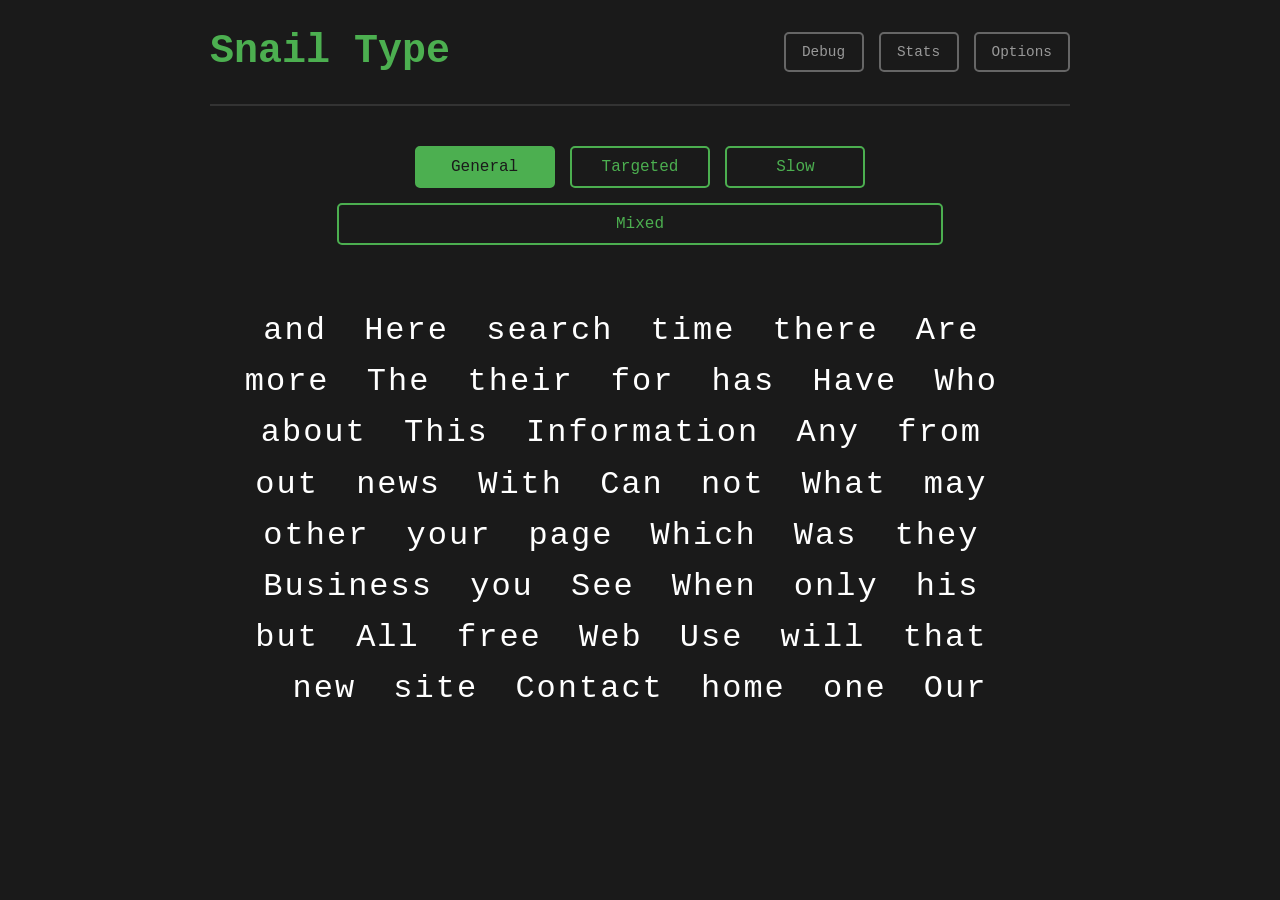
==== index.html @ 4978e312 "Initial commit: core website files" ====
<!DOCTYPE html>
<html lang="en">
<head>
    <meta charset="UTF-8">
    <meta name="viewport" content="width=device-width, initial-scale=1.0">
    <title>Snail Type</title>
    <link rel="stylesheet" href="styles.css">
</head>
<body>
    <div class="container">
        <header>
            <h1>Snail Type</h1>
            <div>
                <button id="debug-btn" class="debug-btn">Debug</button>
                <button id="stats-btn" class="debug-btn">Stats</button>
                <button id="options-btn" class="debug-btn">Options</button>
            </div>
        </header>
        
        <div class="mode-buttons">
        </div>
        
        <main>
            <div id="test-display" class="test-display">
                <div id="target-text" class="target-text"></div>
            </div>
            
            <div class="input-area">
                <input type="text" id="typing-input" class="typing-input" autocomplete="off" autocorrect="off" autocapitalize="off" spellcheck="false" placeholder="Start typing...">
            </div>
            
            <div id="results" class="results"></div>
            
            <div id="debug-display" class="debug-display"></div>

            <!-- Slow mode UI (hidden by default) -->
            <div id="slow-mode-container" class="slow-mode-container" style="display:none">
                <div class="wpm-display" id="wpmDisplay">0 WPM</div>
                <div class="metronome-container">
                    <div class="ball" id="ball"></div>
                </div>
                <div class="word-display" id="wordDisplay"></div>
                <div class="slow-status" id="slowStatus">Start typing when ready...</div>
                <div class="slow-counter" id="slowCounter">0 reps</div>
                <div class="slow-instructions">
                    Type each letter in rhythm with the bouncing ball.<br>
                    Press the letter when the ball is at the bottom.
                </div>
            </div>
        </main>
    </div>

    <div class="timing-display" id="timingDisplay"></div>
    
    <script type="module" src="app.js"></script>
</body>
</html>
---- styles.css ----
﻿* {
    margin: 0;
    padding: 0;
    box-sizing: border-box;
}

body {
    font-family: 'Courier New', monospace;
    background-color: #1a1a1a;
    color: #ffffff;
    line-height: 1.6;
    min-height: 100vh;
}

.container {
    max-width: 900px;
    margin: 0 auto;
    padding: 20px;
}

header {
    display: flex;
    justify-content: space-between;
    align-items: center;
    margin-bottom: 40px;
    padding-bottom: 20px;
    border-bottom: 2px solid #333;
}

header > div {
    display: flex;
    gap: 15px;
    align-items: center;
}

.mode-buttons {
    display: flex;
    flex-wrap: wrap;
    gap: 15px;
    justify-content: center;
    margin: 0 auto 30px;
    width: fit-content;
}

.mode-btn-wide {
    flex-basis: 100%;
    min-width: unset;
    width: 100%;
}

.mode-btn {
    padding: 10px 30px;
    font-size: 1rem;
    font-family: 'Courier New', monospace;
    border: 2px solid #4CAF50;
    border-radius: 5px;
    background-color: transparent;
    color: #4CAF50;
    cursor: pointer;
    transition: all 0.3s ease;
    min-width: 140px;
}

.mode-btn:hover {
    background-color: #4CAF50;
    color: #1a1a1a;
}

.mode-btn:active {
    transform: translateY(2px);
}

.mode-btn.active {
    background-color: #4CAF50;
    color: #1a1a1a;
}

/* Toast notification */
.toast {
    position: fixed;
    bottom: 30px;
    left: 50%;
    transform: translateX(-50%) translateY(20px);
    background-color: #4CAF50;
    color: #fff;
    padding: 12px 30px;
    border-radius: 5px;
    font-family: 'Courier New', monospace;
    font-size: 1rem;
    opacity: 0;
    transition: opacity 0.3s ease, transform 0.3s ease;
    pointer-events: none;
}

.toast.visible {
    opacity: 1;
    transform: translateX(-50%) translateY(0);
}

.debug-btn,
.info-link {
    padding: 8px 16px;
    font-size: 0.9rem;
    border-radius: 5px;
    cursor: pointer;
    transition: all 0.3s ease;
    min-width: 80px;
    text-align: center;
    display: inline-block;
    box-sizing: border-box;
    font-family: 'Courier New', monospace;
    line-height: 1.4;
    border: 2px solid;
}

.debug-btn {
    background-color: transparent;
    color: #999;
    border-color: #666;
}

.debug-btn:hover {
    border-color: #999;
    color: #ccc;
}

.debug-btn.active {
    background-color: #666;
    border-color: #999;
    color: #fff;
}

h1 {
    font-size: 2.5rem;
    color: #4CAF50;
}

h2 {
    font-size: 1.8rem;
    color: #4CAF50;
    margin-bottom: 20px;
}

.info-link {
    color: #64B5F6;
    text-decoration: none;
    border-color: #64B5F6;
    background-color: transparent;
}

.info-link:hover {
    background-color: #64B5F6;
    color: #1a1a1a;
}

.info-link:hover {
    background-color: #64B5F6;
    color: #1a1a1a;
}

main {
    margin-top: 20px;
}

/* Main page styles */
.test-display {
    background-color: transparent;
    border-radius: 10px;
    padding: 30px;
    margin-bottom: 30px;
    min-height: 150px;
    display: flex;
    align-items: center;
    justify-content: center;
}

.target-text {
    font-size: 2rem;
    font-family: 'Courier New', monospace;
    letter-spacing: 2px;
    text-align: center;
}

.target-text .word {
    display: inline-block;
    white-space: nowrap;
}

.target-text .char {
    display: inline;
    transition: color 0.1s ease;
}

.target-text .char.correct {
    color: #4CAF50;
}

.target-text .char.corrected {
    color: #4CAF50;
    text-decoration: underline;
    text-decoration-color: #FF9800;
    text-underline-offset: 3px;
}

.target-text .char.incorrect {
    color: #f44336;
    background-color: rgba(244, 67, 54, 0.2);
    border-radius: 3px;
}

.target-text .space-char {
    padding: 0 8px;
    border-radius: 3px;
    display: inline-block;
}

.target-text .space-char.pending {
    background-color: transparent;
}

.target-text .space-char.correct {
    background-color: #1b421b;
}

.target-text .space-char.corrected {
    background-color: #1b421b;
    border-bottom: 2px solid #FF9800;
}

.target-text .space-char.incorrect {
    background-color: #f44336;
}

.target-text .char.pending {
    color: #ffffff;
}

.input-area {
    margin-bottom: 30px;
}

.typing-input {
    position: absolute;
    left: -9999px;
    width: 1px;
    height: 1px;
    opacity: 0;
}

.results {
    background-color: transparent;
    border-radius: 10px;
    padding: 20px;
    margin-bottom: 20px;
    min-height: 60px;
    font-size: 1.2rem;
    text-align: center;
    border: none;
}

.result-metric {
    font-size: 2rem;
    font-weight: normal;
    margin: 10px 0;
    color: #ffffff;
    font-family: 'Courier New', monospace;
    letter-spacing: 2px;
}

.result-status {
    font-size: 2rem;
    font-weight: normal;
    margin: 15px 0;
    font-family: 'Courier New', monospace;
    letter-spacing: 2px;
}

.result-next {
    font-size: 2rem;
    color: #999;
    margin-top: 20px;
    font-style: normal;
    font-family: 'Courier New', monospace;
    letter-spacing: 2px;
}

.results .success-text {
    color: #4CAF50;
}

.results .retry-text {
    color: #FFC107;
}

.debug-display {
    background-color: transparent;
    border-radius: 10px;
    padding: 20px;
    font-family: 'Courier New', monospace;
    font-size: 0.95rem;
    display: none;
    user-select: text;
    cursor: text;
}

.debug-display.visible {
    display: block;
}

.debug-display .stat-line {
    margin: 8px 0;
    padding: 5px;
    background-color: #333;
    border-radius: 5px;
    white-space: pre-wrap;
}

/* Info page styles */
.stats-section {
    background-color: #2a2a2a;
    border-radius: 10px;
    padding: 30px;
    margin-bottom: 30px;
}

.char-distribution,
.word-problems {
    position: relative;
    display: flex;
    justify-content: center;
    align-items: center;
    min-height: 450px;
}

.word-table-container {
    max-height: 600px;
    overflow-y: auto;
    overflow-x: auto;
}

.word-table {
    width: 100%;
    border-collapse: collapse;
    font-family: 'Courier New', monospace;
    font-size: 0.9rem;
}

.word-table thead {
    position: sticky;
    top: 0;
    background-color: #333;
    z-index: 10;
}

.word-table th {
    padding: 12px 8px;
    text-align: left;
    border-bottom: 2px solid #666;
    color: #4CAF50;
    font-weight: bold;
}

.word-table th.sortable {
    cursor: pointer;
    user-select: none;
    transition: background-color 0.2s ease;
}

.word-table th.sortable:hover {
    background-color: #444;
}

.word-table th.sorted {
    color: #64B5F6;
}

.sort-arrow {
    font-size: 0.8rem;
    margin-left: 5px;
    color: #999;
}

.word-table th.sorted .sort-arrow {
    color: #64B5F6;
}

.word-table td {
    padding: 8px;
    border-bottom: 1px solid #444;
}

.word-table tbody tr:hover {
    background-color: #2a2a2a;
}

.word-cell {
    color: #64B5F6;
    font-weight: bold;
}

.word-table th:nth-child(2),
.word-table th:nth-child(3),
.word-table th:nth-child(4),
.word-table th:nth-child(5),
.word-table th:nth-child(6),
.word-table td:nth-child(2),
.word-table td:nth-child(3),
.word-table td:nth-child(4),
.word-table td:nth-child(5),
.word-table td:nth-child(6) {
    text-align: right;
}

.char-chart,
.word-chart {
    background-color: #1a1a1a;
    border-radius: 8px;
}

.chart-bar {
    cursor: pointer;
    transition: opacity 0.2s ease;
}

.chart-tooltip {
    position: fixed;
    background-color: #333;
    color: #fff;
    padding: 8px 12px;
    border-radius: 5px;
    font-family: 'Courier New', monospace;
    font-size: 0.9rem;
    pointer-events: none;
    z-index: 1000;
    box-shadow: 0 2px 8px rgba(0, 0, 0, 0.3);
}

.word-problems {
    font-family: 'Courier New', monospace;
    font-size: 1.1rem;
}

.char-distribution .char-stat,
.word-problems .word-stat {
    padding: 10px;
    margin: 8px 0;
    background-color: #333;
    border-radius: 5px;
    display: flex;
    justify-content: space-between;
    align-items: center;
}

.char-stat .char-display {
    font-weight: bold;
    color: #f44336;
    font-size: 1.3rem;
    margin-right: 20px;
    min-width: 40px;
}

.char-stat .char-info,
.word-stat .word-info {
    flex: 1;
}

.word-stat .word-name {
    font-weight: bold;
    color: #64B5F6;
    margin-right: 15px;
}

.empty-state {
    color: #999;
    font-style: italic;
    text-align: center;
    padding: 20px;
}

/* Options page styles */
.options-compact {
    padding: 20px;
}

/* Modes table */
.modes-table {
    width: 100%;
    border-collapse: collapse;
    margin-bottom: 10px;
}

.modes-table th {
    padding: 10px;
    text-align: center;
    color: #4CAF50;
    font-size: 1rem;
    border-bottom: 2px solid #555;
}

.modes-table th:first-child {
    text-align: left;
}

.modes-table td {
    padding: 6px 10px;
    vertical-align: middle;
    text-align: right;
}

.modes-table td:first-child {
    text-align: left;
}

.modes-table tr:nth-child(odd) td {
    background-color: #2a2a2a;
}

.option-label-cell {
    color: #ccc;
    font-size: 0.9rem;
    white-space: nowrap;
    display: flex;
    flex-direction: column;
    gap: 2px;
}

.option-label-cell .option-desc {
    font-size: 0.7rem;
    color: #888;
}

.mode-input {
    padding: 5px 8px;
    font-size: 0.85rem;
    border: 2px solid #666;
    border-radius: 5px;
    background-color: #1a1a1a;
    color: #fff;
    font-family: 'Courier New', monospace;
    width: 100px;
    box-sizing: border-box;
}

.mode-input:focus {
    outline: none;
    border-color: #4CAF50;
}

input[type="number"].mode-input {
    text-align: right;
}

select.mode-input {
    text-align: right;
    text-align-last: right;
}

.options-buttons {
    display: flex;
    gap: 15px;
    justify-content: center;
    margin-top: 20px;
}

.export-section {
    display: flex;
    gap: 15px;
    justify-content: center;
    flex-wrap: wrap;
}

.export-section {
    background-color: #2a2a2a;
    border-radius: 10px;
    padding: 30px;
    text-align: center;
}

.export-section p {
    margin-bottom: 20px;
    color: #ccc;
    font-size: 1.1rem;
}

.export-btn {
    background-color: #4CAF50;
    color: white;
    border: none;
    padding: 15px 40px;
    font-size: 1.2rem;
    border-radius: 8px;
    cursor: pointer;
    transition: background-color 0.3s ease;
}

.export-btn:hover {
    background-color: #45a049;
}

.export-btn:active {
    transform: translateY(2px);
}

.clear-btn {
    background-color: #f44336;
    color: white;
    border: none;
    padding: 15px 40px;
    font-size: 1.2rem;
    border-radius: 8px;
    cursor: pointer;
    transition: background-color 0.3s ease;
}

.clear-btn:hover {
    background-color: #da190b;
}

.clear-btn:active {
    transform: translateY(2px);
}

/* Responsive design */
@media (max-width: 768px) {
    .container {
        padding: 15px;
    }
    
    h1 {
        font-size: 1.8rem;
    }
    
    .target-text {
        font-size: 1.5rem;
        letter-spacing: 1px;
    }
    
    .typing-input {
    position: absolute;
    left: -9999px;
    width: 1px;
    height: 1px;
    opacity: 0;
}
    
    header {
        flex-direction: column;
        gap: 15px;
        text-align: center;
    }
    
    .char-chart,
    .word-chart {
        width: 100%;
        height: auto;
    }
    
    .char-distribution,
    .word-problems {
        overflow-x: auto;
    }
}

/* ========================================================================== */
/* SLOW MODE STYLES */
/* ========================================================================== */

.slow-mode-display {
    text-align: center;
    margin-bottom: 30px;
}

/* WPM Display - Shows current typing speed */
.wpm-display {
    font-size: 32px;
    font-family: 'Courier New', monospace;
    margin: 10px 0;
    color: #4CAF50;
    font-weight: bold;
}

/* Metronome Container - Houses the bouncing ball animation */
.metronome-container {
    position: relative;
    width: 300px;
    height: 300px;
    margin: 10px auto;
    background-color: rgba(255, 255, 255, 0.05);
    border-radius: 10px;
}

/* Ball - Animated indicator that jumps from letter to letter */
.ball {
    position: absolute;
    width: 50px;
    height: 50px;
    background: radial-gradient(circle at 30% 30%, #4CAF50, #2d7a2d);
    border-radius: 50%;
    box-shadow: 0 10px 25px rgba(76, 175, 80, 0.5);
    left: 50%;
    transform: translateX(-50%);
}

/* Word Display - Shows the word to type with color-coded letters */
.word-display {
    font-size: 48px;
    font-family: 'Courier New', monospace;
    letter-spacing: 10px;
    margin: 8px 0;
    min-height: 60px;
}

.word-display .typed {
    color: #4CAF50;
}

.word-display .current {
    color: #64B5F6;
    text-decoration: underline;
}

.word-display .remaining {
    color: #666;
}

/* Status Message - Displays contextual messages */
.status {
    font-size: 24px;
    font-family: 'Courier New', monospace;
    margin: 20px 0;
    min-height: 30px;
    line-height: 30px;
}

.status.error {
    color: #f44336;
}

.status.success {
    color: #4CAF50;
}

/* Counter - Shows progress through repetitions */
.counter {
    font-size: 20px;
    font-family: 'Courier New', monospace;
    margin: 10px 0;
    color: #999;
}

/* Slow mode container */
.slow-mode-container {
    text-align: center;
}

.slow-status {
    font-size: 24px;
    font-family: 'Courier New', monospace;
    margin: 20px 0;
    min-height: 30px;
    line-height: 30px;
}

.slow-status.error {
    color: #f44336;
}

.slow-status.success {
    color: #4CAF50;
}

.slow-counter {
    font-size: 20px;
    font-family: 'Courier New', monospace;
    margin: 10px 0;
    color: #999;
}

.slow-instructions {
    font-size: 16px;
    font-family: 'Courier New', monospace;
    margin-top: 20px;
    color: #666;
}

/* Timing display (slow mode) */
.timing-display {
    position: fixed;
    right: 20px;
    top: 20px;
    font-size: 12px;
    font-family: 'Courier New', monospace;
    color: #666;
    text-align: left;
    max-width: 200px;
    max-height: 90vh;
    overflow-y: auto;
}

.timing-entry {
    margin: 0;
    line-height: 1.2;
}

.counter-entry {
    margin: 5px 0;
    padding: 5px 0;
    border-top: 1px solid #444;
    color: #4CAF50;
    font-weight: bold;
}
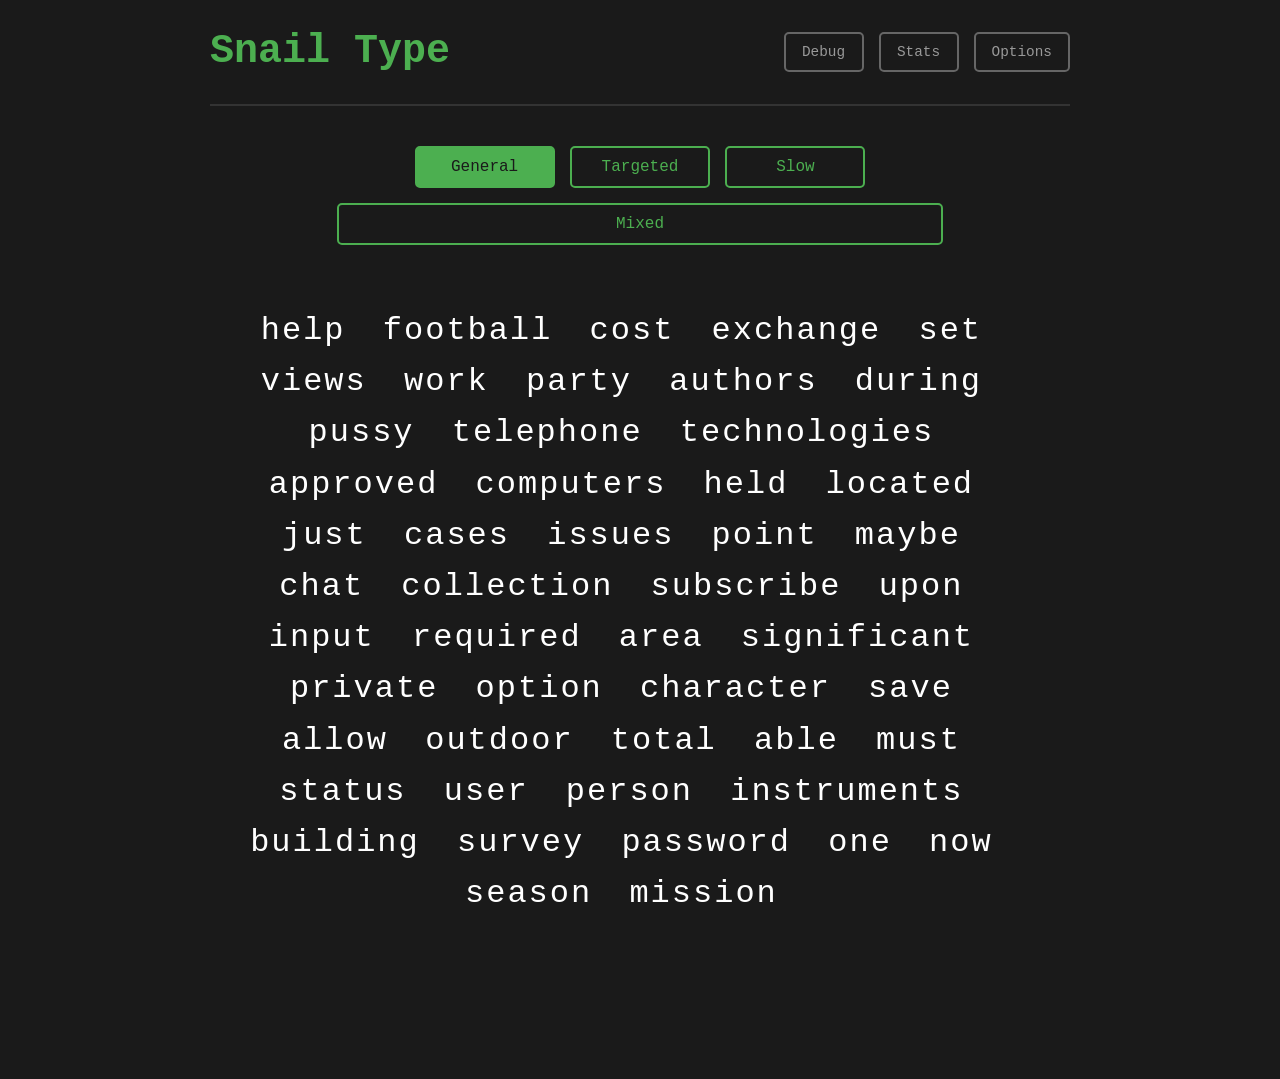
==== commit 3732ab36: "Remove slow mode timing debug panel from main page" ====
--- a/index.html
+++ b/index.html
@@ -50,8 +50,6 @@
         </main>
     </div>
 
-    <div class="timing-display" id="timingDisplay"></div>
-    
     <script type="module" src="app.js"></script>
 </body>
 </html>
--- a/styles.css
+++ b/styles.css
@@ -782,30 +782,3 @@
     margin-top: 20px;
     color: #666;
 }
-
-/* Timing display (slow mode) */
-.timing-display {
-    position: fixed;
-    right: 20px;
-    top: 20px;
-    font-size: 12px;
-    font-family: 'Courier New', monospace;
-    color: #666;
-    text-align: left;
-    max-width: 200px;
-    max-height: 90vh;
-    overflow-y: auto;
-}
-
-.timing-entry {
-    margin: 0;
-    line-height: 1.2;
-}
-
-.counter-entry {
-    margin: 5px 0;
-    padding: 5px 0;
-    border-top: 1px solid #444;
-    color: #4CAF50;
-    font-weight: bold;
-}
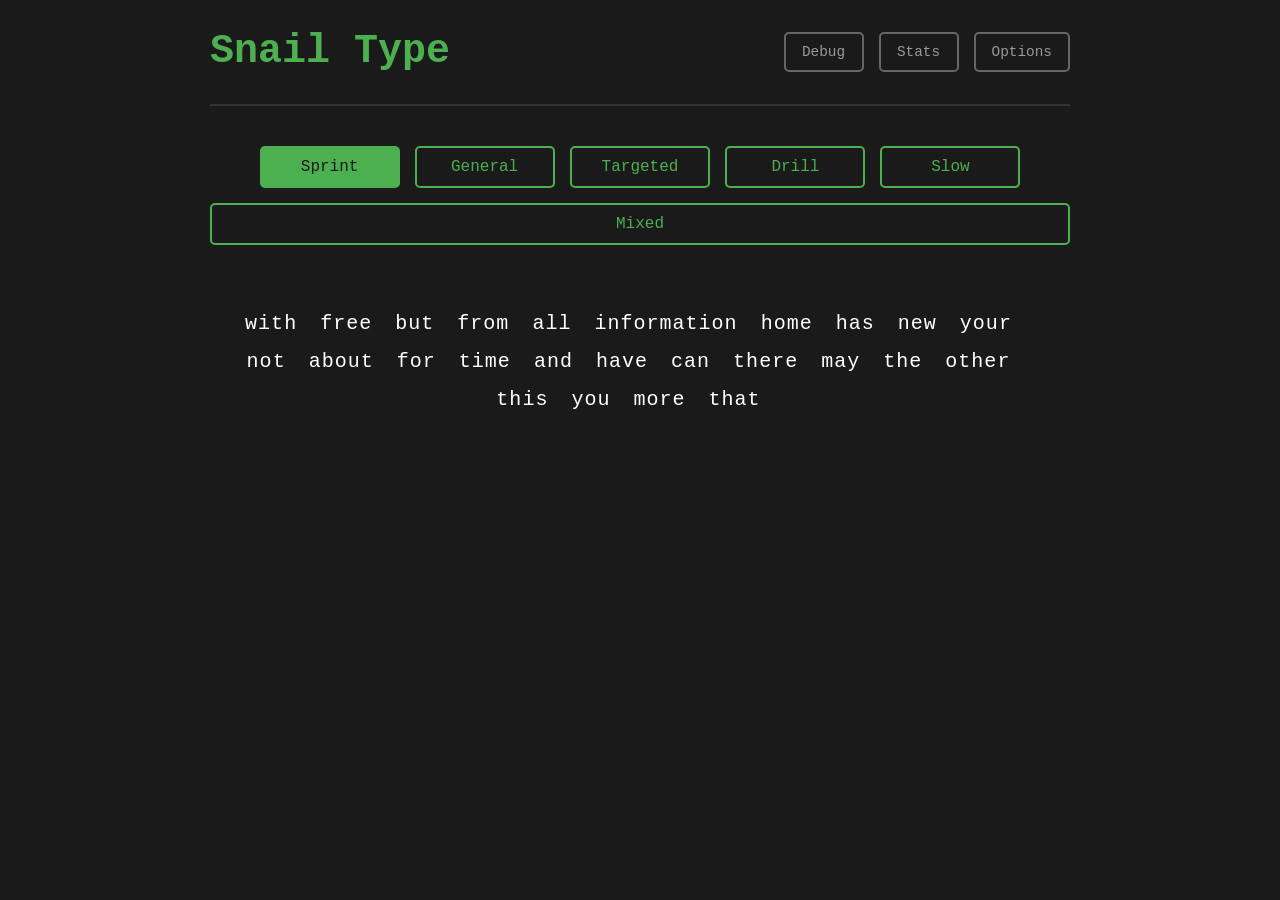
==== commit 07730eed: "Add snail keyboard favicon" ====
--- a/index.html
+++ b/index.html
@@ -4,6 +4,7 @@
     <meta charset="UTF-8">
     <meta name="viewport" content="width=device-width, initial-scale=1.0">
     <title>Snail Type</title>
+    <link rel="icon" type="image/svg+xml" href="favicon.svg">
     <link rel="stylesheet" href="styles.css">
 </head>
 <body>
--- a/styles.css
+++ b/styles.css
@@ -175,9 +175,10 @@
 }
 
 .target-text {
-    font-size: 2rem;
-    font-family: 'Courier New', monospace;
-    letter-spacing: 2px;
+    font-size: 1.25rem;
+    font-family: 'Courier New', monospace;
+    letter-spacing: 1px;
+    line-height: 1.9;
     text-align: center;
 }
 
@@ -209,7 +210,7 @@
 }
 
 .target-text .space-char {
-    padding: 0 8px;
+    padding: 0 5px;
     border-radius: 3px;
     display: inline-block;
 }
@@ -293,7 +294,7 @@
 }
 
 .debug-display {
-    background-color: transparent;
+    background-color: #333;
     border-radius: 10px;
     padding: 20px;
     font-family: 'Courier New', monospace;
@@ -308,11 +309,22 @@
 }
 
 .debug-display .stat-line {
-    margin: 8px 0;
-    padding: 5px;
-    background-color: #333;
-    border-radius: 5px;
+    margin: 0;
+    padding: 0;
+    background-color: transparent;
     white-space: pre-wrap;
+}
+
+/* Keystroke log (debug panel) */
+.key-log-sequence {
+    white-space: pre-wrap;
+    word-break: break-all;
+    line-height: 1.6;
+}
+
+.key-log-sequence .key-blocked {
+    color: #ff6b6b;
+    text-decoration: line-through;
 }
 
 /* Info page styles */
@@ -477,9 +489,18 @@
     padding: 20px;
 }
 
+/* Short explanation under a stats section heading */
+.section-hint {
+    color: #999;
+    font-size: 0.85rem;
+    margin: -10px 0 15px 0;
+}
+
 /* Options page styles */
 .options-compact {
     padding: 20px;
+    max-width: 640px;
+    margin: 0 auto;
 }
 
 /* Modes table */
@@ -487,22 +508,25 @@
     width: 100%;
     border-collapse: collapse;
     margin-bottom: 10px;
+    table-layout: fixed;
 }
 
 .modes-table th {
-    padding: 10px;
+    padding: 10px 4px;
     text-align: center;
     color: #4CAF50;
-    font-size: 1rem;
+    font-size: 0.85rem;
     border-bottom: 2px solid #555;
+    width: 62px;
 }
 
 .modes-table th:first-child {
     text-align: left;
+    width: auto;
 }
 
 .modes-table td {
-    padding: 6px 10px;
+    padding: 6px 4px;
     vertical-align: middle;
     text-align: right;
 }
@@ -518,7 +542,7 @@
 .option-label-cell {
     color: #ccc;
     font-size: 0.9rem;
-    white-space: nowrap;
+    white-space: normal;
     display: flex;
     flex-direction: column;
     gap: 2px;
@@ -527,17 +551,20 @@
 .option-label-cell .option-desc {
     font-size: 0.7rem;
     color: #888;
+    white-space: normal;
+    line-height: 1.3;
 }
 
 .mode-input {
-    padding: 5px 8px;
-    font-size: 0.85rem;
+    padding: 5px 4px;
+    font-size: 0.8rem;
     border: 2px solid #666;
     border-radius: 5px;
     background-color: #1a1a1a;
     color: #fff;
     font-family: 'Courier New', monospace;
-    width: 100px;
+    width: 54px;
+    max-width: 100%;
     box-sizing: border-box;
 }
 
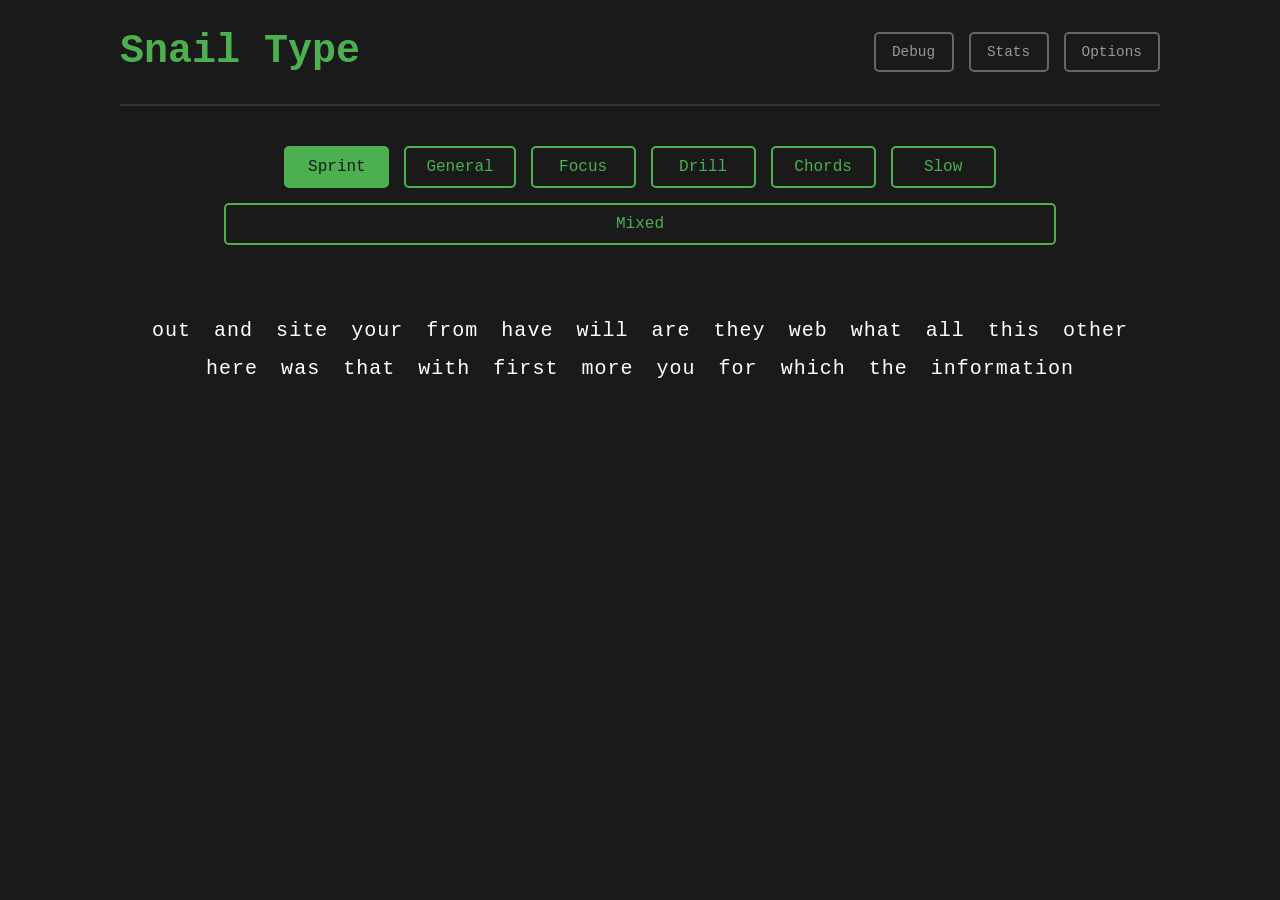
==== commit 22f084a7: "Tweak Chords defaults, space options sections, declutter slow mode" ====
--- a/index.html
+++ b/index.html
@@ -36,7 +36,6 @@
 
             <!-- Slow mode UI (hidden by default) -->
             <div id="slow-mode-container" class="slow-mode-container" style="display:none">
-                <div class="wpm-display" id="wpmDisplay">0 WPM</div>
                 <div class="metronome-container">
                     <div class="ball" id="ball"></div>
                 </div>
--- a/styles.css
+++ b/styles.css
@@ -13,7 +13,7 @@
 }
 
 .container {
-    max-width: 900px;
+    max-width: 1080px;
     margin: 0 auto;
     padding: 20px;
 }
@@ -46,10 +46,11 @@
     flex-basis: 100%;
     min-width: unset;
     width: 100%;
+    padding: 10px 30px;
 }
 
 .mode-btn {
-    padding: 10px 30px;
+    padding: 10px 20px;
     font-size: 1rem;
     font-family: 'Courier New', monospace;
     border: 2px solid #4CAF50;
@@ -58,7 +59,7 @@
     color: #4CAF50;
     cursor: pointer;
     transition: all 0.3s ease;
-    min-width: 140px;
+    min-width: 105px;
 }
 
 .mode-btn:hover {
@@ -496,11 +497,131 @@
     margin: -10px 0 15px 0;
 }
 
+/* Keyboard layout grid (options page) */
+.keymap-heading {
+    color: #4CAF50;
+    font-size: 1.1rem;
+    margin: 30px 0 10px 0;
+}
+
+.keymap-grid {
+    display: flex;
+    flex-direction: column;
+    align-items: center;
+    gap: 6px;
+    margin-bottom: 20px;
+}
+
+.keymap-row {
+    display: flex;
+    gap: 6px;
+}
+
+/* Staggered display: each row is shifted right by a third of a key relative
+   to the one above, mimicking a traditional keyboard. Purely cosmetic. */
+/* Staggered display: each row is shifted right by a third of a key relative
+   to the one above, mimicking a traditional keyboard. Purely cosmetic.
+   translateX is used rather than a margin so the rows stay centred as a block.
+   One third of the 44px key pitch (38px key + 6px gap) is ~14.7px. */
+.keymap-grid.keymap-staggered .keymap-row:nth-child(2) {
+    transform: translateX(14.7px);
+}
+
+.keymap-grid.keymap-staggered .keymap-row:nth-child(3) {
+    transform: translateX(29.4px);
+}
+
+/* Row of controls above the keymap grid */
+.keymap-toolbar {
+    display: flex;
+    justify-content: center;
+    margin-bottom: 14px;
+}
+
+.keymap-key {
+    width: 38px;
+    height: 38px;
+    text-align: center;
+    font-family: 'Courier New', monospace;
+    font-size: 1rem;
+    text-transform: lowercase;
+    background-color: #2a2a2a;
+    border: 2px solid #555;
+    border-radius: 5px;
+    color: #fff;
+    padding: 0;
+}
+
+.keymap-key:focus {
+    outline: none;
+    border-color: #4CAF50;
+}
+
+/* An intentionally blank key */
+.keymap-key.keymap-empty {
+    background-color: #1f1f1f;
+    border-color: #3a3a3a;
+}
+
+/* Warning shown when the layout doesn't cover the whole alphabet */
+.keymap-warning {
+    display: none;
+    color: #f44336;
+    font-size: 0.85rem;
+    font-family: 'Courier New', monospace;
+    margin: -10px 0 20px 0;
+    text-align: center;
+}
+
+.keymap-warning.visible {
+    display: block;
+}
+
+/* Small, low-emphasis reset buttons at the end of each section */
+.reset-row {
+    display: flex;
+    justify-content: center;
+    margin-top: 20px;
+}
+
+.reset-small-btn {
+    background-color: transparent;
+    color: #999;
+    border: 1px solid #555;
+    border-radius: 4px;
+    padding: 5px 12px;
+    font-size: 0.8rem;
+    cursor: pointer;
+    transition: all 0.2s;
+}
+
+.reset-small-btn:hover {
+    border-color: #f44336;
+    color: #f44336;
+}
+
+/* Back link repeated at the end of the options page */
+.options-footer {
+    display: flex;
+    justify-content: center;
+    margin-top: 30px;
+}
+
+/* Gap between the left and right hands */
+.keymap-key.keymap-gap {
+    margin-left: 24px;
+}
+
 /* Options page styles */
 .options-compact {
     padding: 20px;
-    max-width: 640px;
-    margin: 0 auto;
+    /* The mode columns are a fixed 62px each (the last one 93px), so the
+       section width determines how much room is left for the option-name
+       column. 754px gives it 249px. */
+    max-width: 754px;
+    /* `auto` on the sides to centre, but keep the gap between sections that
+       .stats-section provides (a bare `margin: 0 auto` would cancel it) */
+    margin: 0 auto 30px;
 }
 
 /* Modes table */
@@ -520,9 +641,15 @@
     width: 62px;
 }
 
+/* Option-name column: takes whatever the fixed-width mode columns leave */
 .modes-table th:first-child {
     text-align: left;
     width: auto;
+}
+
+/* Rightmost mode column, given 50% more room than the others */
+.modes-table th:last-child {
+    width: 93px;
 }
 
 .modes-table td {
@@ -580,13 +707,6 @@
 select.mode-input {
     text-align: right;
     text-align-last: right;
-}
-
-.options-buttons {
-    display: flex;
-    gap: 15px;
-    justify-content: center;
-    margin-top: 20px;
 }
 
 .export-section {
@@ -706,14 +826,13 @@
     font-weight: bold;
 }
 
-/* Metronome Container - Houses the bouncing ball animation */
+/* Metronome Container - Houses the bouncing ball animation.
+   Deliberately transparent: the ball moves straight over the page background. */
 .metronome-container {
     position: relative;
     width: 300px;
     height: 300px;
     margin: 10px auto;
-    background-color: rgba(255, 255, 255, 0.05);
-    border-radius: 10px;
 }
 
 /* Ball - Animated indicator that jumps from letter to letter */
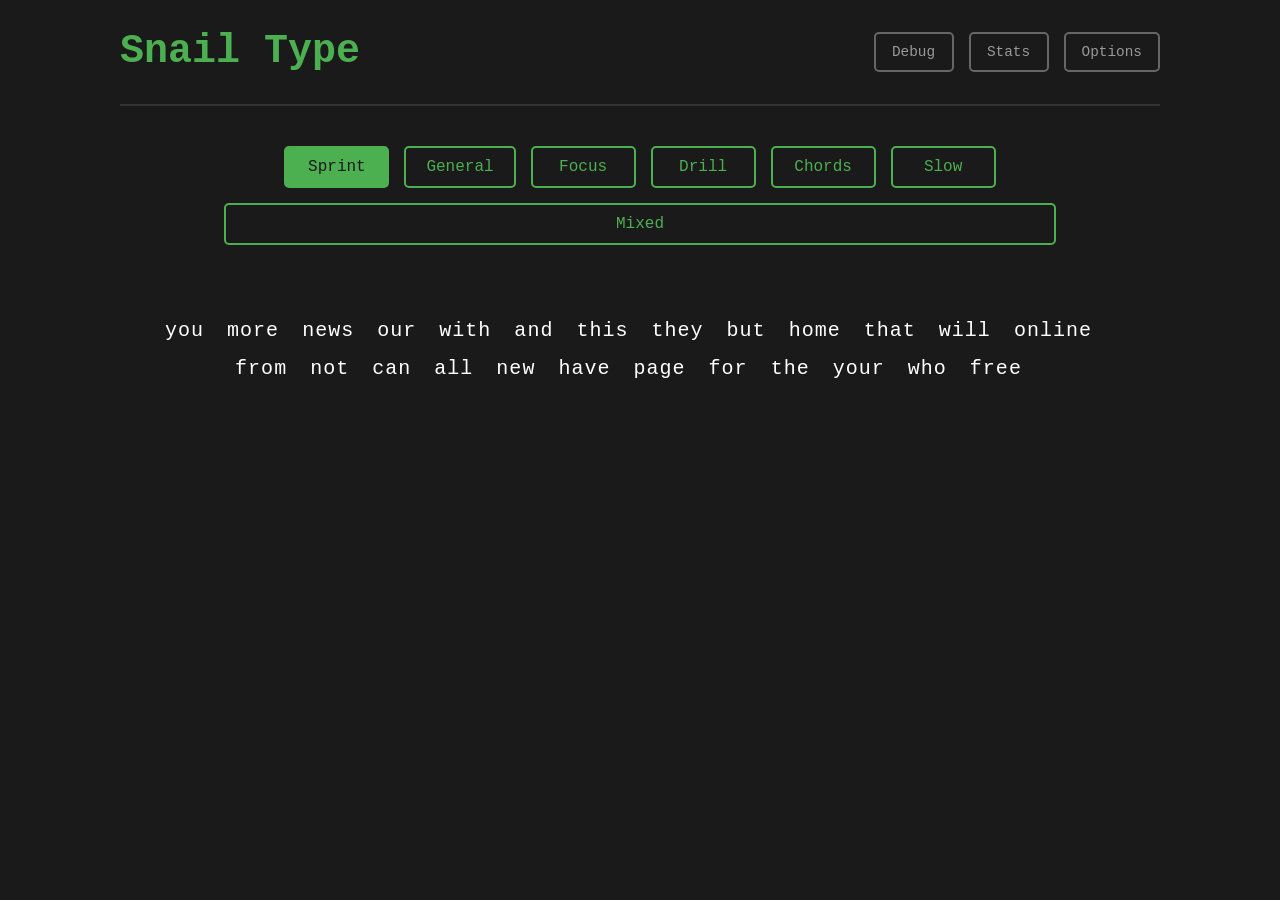
==== commit 0e729064: "Tidy options page, declutter slow mode, raise slow target WPM" ====
--- a/index.html
+++ b/index.html
@@ -40,7 +40,7 @@
                     <div class="ball" id="ball"></div>
                 </div>
                 <div class="word-display" id="wordDisplay"></div>
-                <div class="slow-status" id="slowStatus">Start typing when ready...</div>
+                <div class="slow-status" id="slowStatus"></div>
                 <div class="slow-counter" id="slowCounter">0 reps</div>
                 <div class="slow-instructions">
                     Type each letter in rhythm with the bouncing ball.<br>
--- a/styles.css
+++ b/styles.css
@@ -501,7 +501,7 @@
 .keymap-heading {
     color: #4CAF50;
     font-size: 1.1rem;
-    margin: 30px 0 10px 0;
+    margin: 0 0 10px 0;
 }
 
 .keymap-grid {
@@ -534,7 +534,7 @@
 /* Row of controls above the keymap grid */
 .keymap-toolbar {
     display: flex;
-    justify-content: center;
+    justify-content: flex-end;
     margin-bottom: 14px;
 }
 
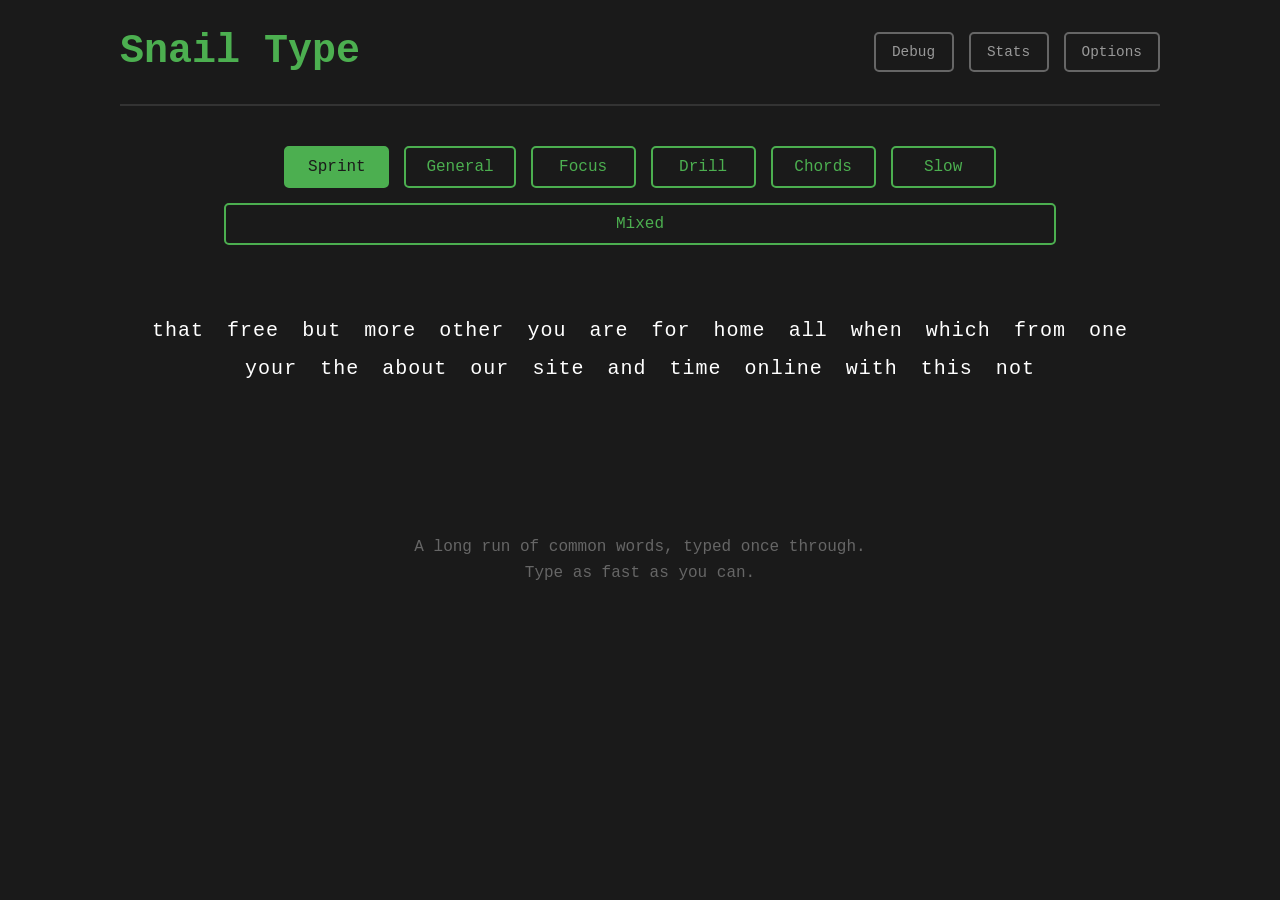
==== commit b690b85f: "Add per-mode instructions under the test" ====
--- a/index.html
+++ b/index.html
@@ -34,6 +34,8 @@
             
             <div id="debug-display" class="debug-display"></div>
 
+            <div id="mode-instructions" class="slow-instructions"></div>
+
             <!-- Slow mode UI (hidden by default) -->
             <div id="slow-mode-container" class="slow-mode-container" style="display:none">
                 <div class="metronome-container">
--- a/styles.css
+++ b/styles.css
@@ -927,4 +927,5 @@
     font-family: 'Courier New', monospace;
     margin-top: 20px;
     color: #666;
-}
+    text-align: center;
+}
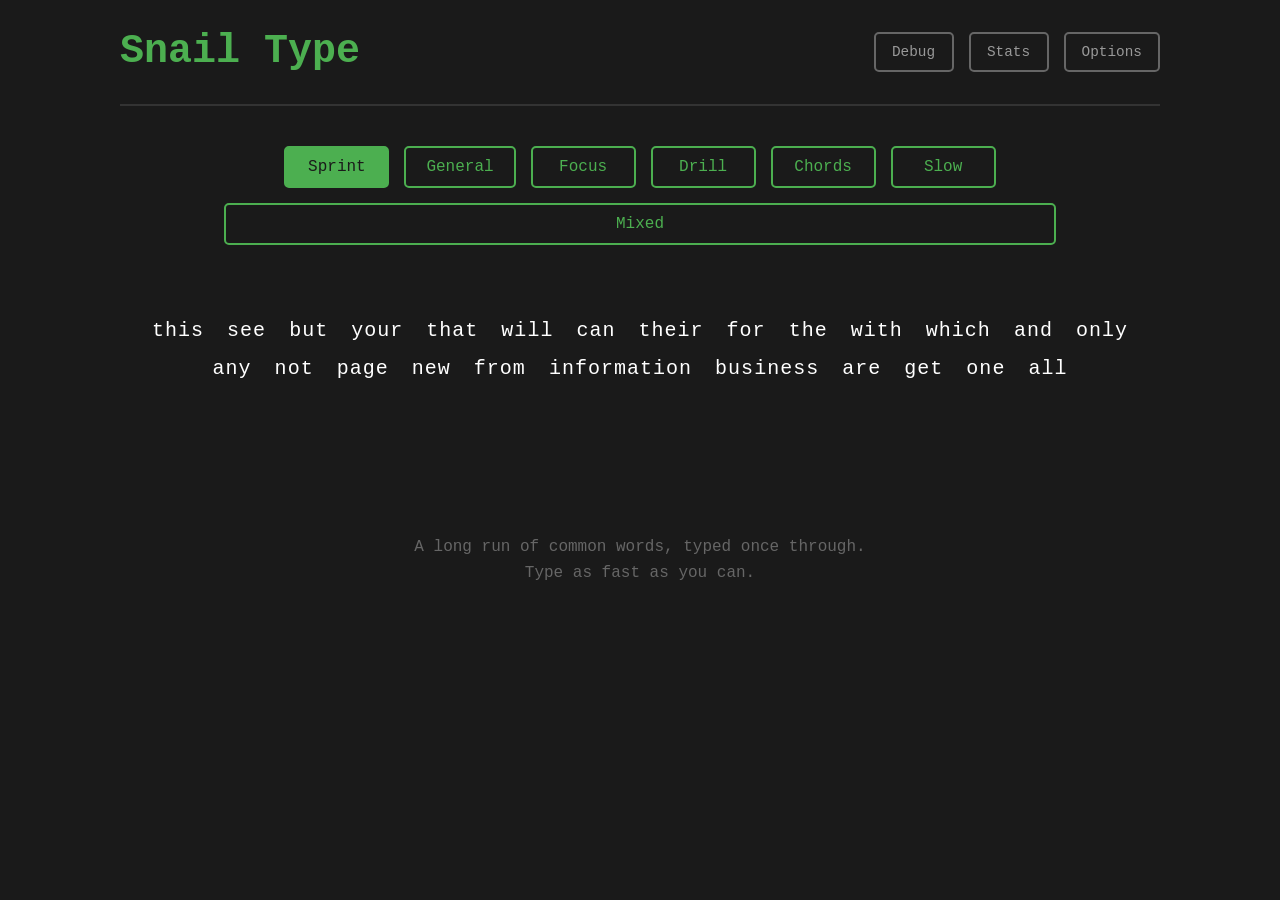
==== commit 38f55bba: "Record Sprint speed and accuracy, add progress charts to stats" ====
--- a/index.html
+++ b/index.html
@@ -32,9 +32,9 @@
             
             <div id="results" class="results"></div>
             
+            <div id="mode-instructions" class="slow-instructions"></div>
+
             <div id="debug-display" class="debug-display"></div>
-
-            <div id="mode-instructions" class="slow-instructions"></div>
 
             <!-- Slow mode UI (hidden by default) -->
             <div id="slow-mode-container" class="slow-mode-container" style="display:none">
--- a/styles.css
+++ b/styles.css
@@ -334,6 +334,17 @@
     border-radius: 10px;
     padding: 30px;
     margin-bottom: 30px;
+}
+
+/* Sprint progress charts */
+.sprint-chart {
+    display: flex;
+    flex-direction: column;
+    align-items: center;
+}
+
+.sprint-chart .section-hint {
+    margin-top: 8px;
 }
 
 .char-distribution,
@@ -521,14 +532,14 @@
    to the one above, mimicking a traditional keyboard. Purely cosmetic. */
 /* Staggered display: each row is shifted right by a third of a key relative
    to the one above, mimicking a traditional keyboard. Purely cosmetic.
-   translateX is used rather than a margin so the rows stay centred as a block.
-   One third of the 44px key pitch (38px key + 6px gap) is ~14.7px. */
-.keymap-grid.keymap-staggered .keymap-row:nth-child(2) {
+   Centred on the home row: the top row moves left and the bottom row right,
+   by one third of the 44px key pitch (38px key + 6px gap), i.e. ~14.7px. */
+.keymap-grid.keymap-staggered .keymap-row:nth-child(1) {
+    transform: translateX(-14.7px);
+}
+
+.keymap-grid.keymap-staggered .keymap-row:nth-child(3) {
     transform: translateX(14.7px);
-}
-
-.keymap-grid.keymap-staggered .keymap-row:nth-child(3) {
-    transform: translateX(29.4px);
 }
 
 /* Row of controls above the keymap grid */
@@ -615,10 +626,9 @@
 /* Options page styles */
 .options-compact {
     padding: 20px;
-    /* The mode columns are a fixed 62px each (the last one 93px), so the
-       section width determines how much room is left for the option-name
-       column. 754px gives it 249px. */
-    max-width: 754px;
+    /* All seven mode columns are a fixed 62px, so the section width decides
+       how much room is left for the option-name column. 848px gives it 374px. */
+    max-width: 848px;
     /* `auto` on the sides to centre, but keep the gap between sections that
        .stats-section provides (a bare `margin: 0 auto` would cancel it) */
     margin: 0 auto 30px;
@@ -645,11 +655,6 @@
 .modes-table th:first-child {
     text-align: left;
     width: auto;
-}
-
-/* Rightmost mode column, given 50% more room than the others */
-.modes-table th:last-child {
-    width: 93px;
 }
 
 .modes-table td {
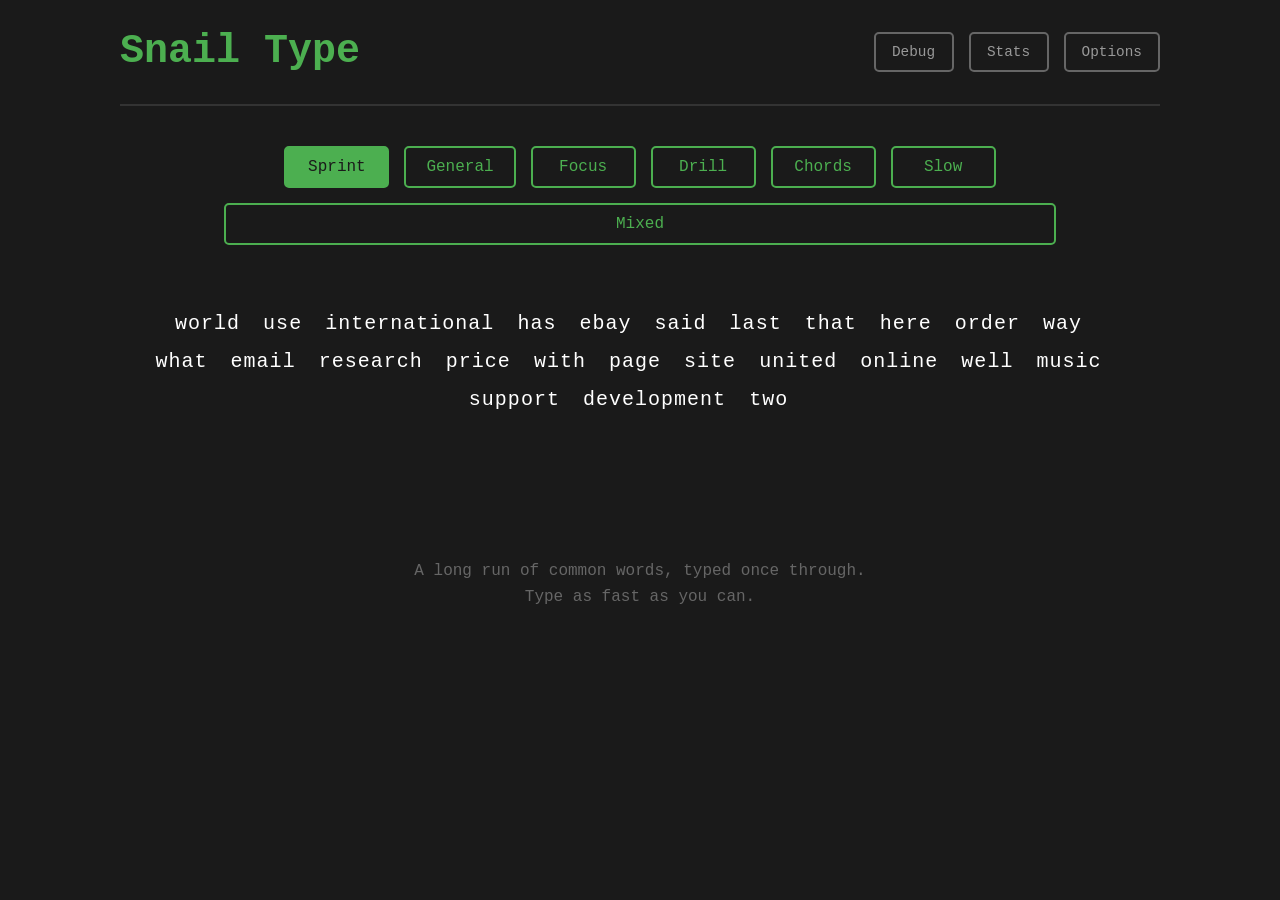
==== commit 9e3776c5: "Add progress bar (Cursor) feature for normal modes" ====
--- a/index.html
+++ b/index.html
@@ -24,6 +24,7 @@
         <main>
             <div id="test-display" class="test-display">
                 <div id="target-text" class="target-text"></div>
+                <div id="progress-cursor" class="progress-cursor" style="display:none"></div>
             </div>
             
             <div class="input-area">
--- a/styles.css
+++ b/styles.css
@@ -165,6 +165,7 @@
 
 /* Main page styles */
 .test-display {
+    position: relative;
     background-color: transparent;
     border-radius: 10px;
     padding: 30px;
@@ -173,6 +174,18 @@
     display: flex;
     align-items: center;
     justify-content: center;
+}
+
+.progress-cursor {
+    position: absolute;
+    width: 2px;
+    background-color: #ffd700;
+    box-shadow: 0 0 6px #ffd700;
+    pointer-events: none;
+    top: 0;
+    left: 0;
+    border-radius: 1px;
+    z-index: 2;
 }
 
 .target-text {
@@ -427,12 +440,74 @@
 .word-table th:nth-child(4),
 .word-table th:nth-child(5),
 .word-table th:nth-child(6),
+.word-table th:nth-child(7),
+.word-table th:nth-child(8),
 .word-table td:nth-child(2),
 .word-table td:nth-child(3),
 .word-table td:nth-child(4),
 .word-table td:nth-child(5),
-.word-table td:nth-child(6) {
+.word-table td:nth-child(6),
+.word-table td:nth-child(7),
+.word-table td:nth-child(8) {
     text-align: right;
+}
+
+.heatmap-controls {
+    display: flex;
+    gap: 20px;
+    margin: 8px 0 16px;
+    font-size: 0.9rem;
+}
+
+.heatmap-controls label {
+    cursor: pointer;
+    user-select: none;
+}
+
+.heatmap-container {
+    overflow-x: auto;
+}
+
+.heatmap-table {
+    border-collapse: collapse;
+    font-family: 'Courier New', monospace;
+    font-size: 0.85rem;
+}
+
+.heatmap-table th {
+    padding: 4px 6px;
+    text-align: center;
+    color: #ccc;
+    font-weight: bold;
+    background-color: #222;
+}
+
+.heatmap-table th.heatmap-corner {
+    background-color: #1a1a1a;
+}
+
+.heatmap-table td {
+    width: 34px;
+    height: 28px;
+    min-width: 34px;
+    text-align: center;
+    color: #111;
+    font-weight: bold;
+    border: 1px solid #1a1a1a;
+}
+
+.heatmap-table td.heatmap-empty {
+    background-color: #2a2a2a;
+    color: #555;
+}
+
+.heatmap-tooltip {
+    text-align: left;
+}
+
+.heatmap-mini-histogram {
+    display: block;
+    margin-top: 6px;
 }
 
 .char-chart,
